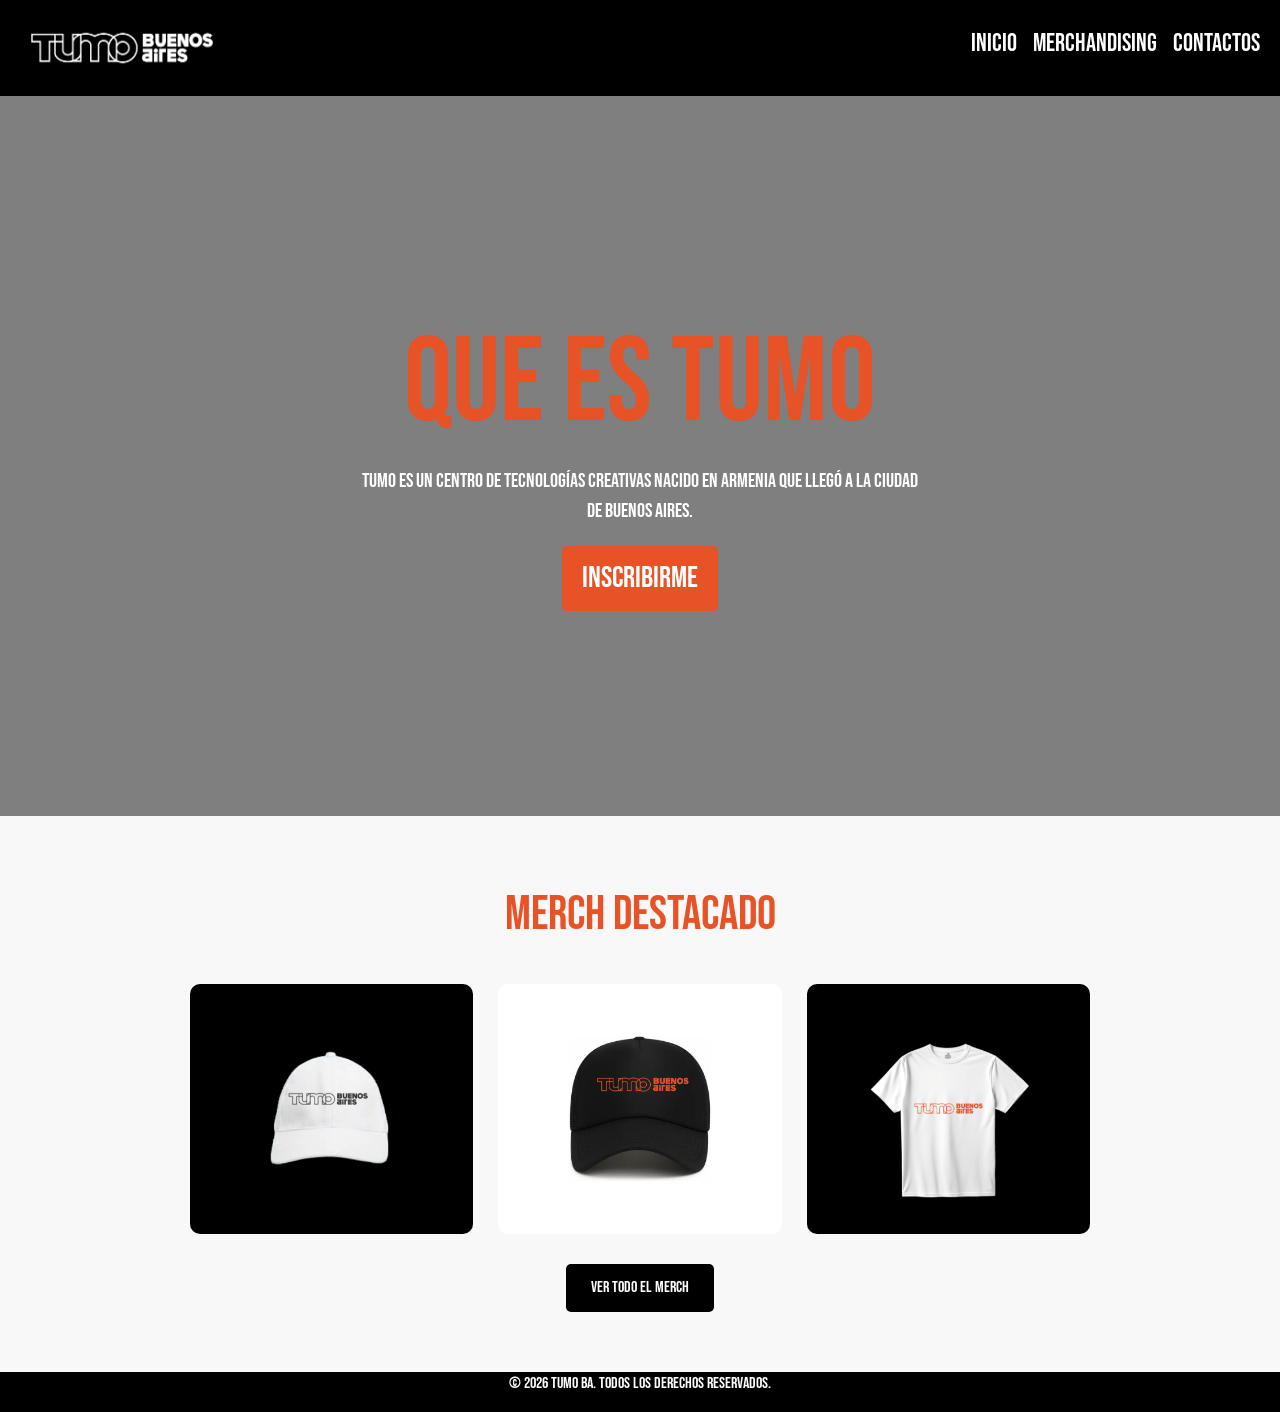
==== index.html @ f2e5f0f2 "Add files via upload" ====
<!DOCTYPE html>
<html lang="en">

<head>
  <meta charset="UTF-8">
  <meta http-equiv="X-UA-Compatible" content="IE=edge">
  <meta name="viewport" content="width=device-width, initial-scale=1.0">
  <meta name="description"
    content="Tienda de ropa oversize de alta calidad. Descubre nuestras colecciones de remeras, buzos y pantalones oversize para hombres y mujeres.">
  <link href="https://cdn.jsdelivr.net/npm/bootstrap@5.3.2/dist/css/bootstrap.min.css" rel="stylesheet"
    integrity="sha384-T3c6CoIi6uLrA9TneNEoa7RxnatzjcDSCmG1MXxSR1GAsXEV/Dwwykc2MPK8M2HN" crossorigin="anonymous">
  <link rel="stylesheet" href="css/styles.css">
  <link rel="icon" href="img/logos/logo.png" type="image/x-icon">

  <title>Spacious Indumentaria - Ropa Oversize de Moda</title>


</head>

<body>
  
    <header>
      <!--Nabvar-->
      <nav class="navbar navbar-expand-lg nav-bar">
        <div class="container-fluid">
          <a class="navbar-brand" href="index.html"><img class="logo_navbar" src="img/logos/logo-tumo-blanco@2x.png"
              alt="Logo de la marca"></a>
          <button class="navbar-toggler fondo-toggler" type="button" data-bs-toggle="collapse"
            data-bs-target="#navbarNav" aria-controls="navbarNav" aria-expanded="false" aria-label="Toggle navigation">
            <span class="navbar-toggler-icon"></span>
          </button>
          <div class="collapse navbar-collapse" id="navbarNav">
            <ul class="navbar-nav me-auto mb-2 lg-0  ml-auto justify-content-end w-100 text-end">

              <li class="nav-item">
                <a class="nav-link" href="index.html">Inicio</a>
              </li>
              <li class="nav-item">
                <a class="nav-link" href="pages/catalogo.html">Merchandising</a>
              </li>
              <li class="nav-item">
                <a class="nav-link" href="pages/contactos.html">Contactos</a>
              </li>
            </ul>
          </div>
        </div>
      </nav>
    </header>
<main>
    <!--Seccion de carrousell-->
    
    <section id="carrousell_inicio" class="d-flex justify-content-center">
  <div class="fondo">
    <div class="call_to_action">
      <h1>Que es tumo</h1>
      <p class="tumo_inicio">
        Tumo es un centro de tecnologías creativas nacido en Armenia que llegó a la ciudad de Buenos Aires.
      </p>
      <a href="./pages/contactos.html">Inscribirme</a>
    </div>
  </div>
</section>
<section id="merch_preview">
  <h2 class="preview_title">MERCH DESTACADO</h2>

  <div class="preview_grid">

    <article class="preview_card">
      <img src="./img/merch/gorra blanca logo negro.png" alt="Pantalón cargo">
     
    </article>

    <article class="preview_card">
      <img src="./img/merch/gorra negra naranja.png" alt="Remera mushroom">
      
    </article>

    <article class="preview_card">
      <img src="./img/merch/remera blanca logo naranja.png" alt="Buzo peace">
      
    </article>

  </div>

  <a href="pages/catalogo.html" class="ver_todo">Ver todo el merch</a>
</section>
  

  </main>
  <footer>
    <p>&copy; 2026 TUMO BA. Todos los derechos reservados.</p>
  </footer>

  <script src="https://cdn.jsdelivr.net/npm/@popperjs/core@2.11.8/dist/umd/popper.min.js"
    integrity="sha384-I7E8VVD/ismYTF4hNIPjVp/Zjvgyol6VFvRkX/vR+Vc4jQkC+hVqc2pM8ODewa9r"
    crossorigin="anonymous"></script>
  <script src="https://cdn.jsdelivr.net/npm/bootstrap@5.3.2/dist/js/bootstrap.min.js"
    integrity="sha384-BBtl+eGJRgqQAUMxJ7pMwbEyER4l1g+O15P+16Ep7Q9Q+zqX6gSbd85u4mG4QzX+"
    crossorigin="anonymous"></script>


</body>

</html>
---- css/styles.css ----
@charset "UTF-8";
@import url("https://fonts.googleapis.com/css2?family=Bebas+Neue&display=swap");

/* Estilos generales */
* {
  font-family: "Bebas Neue", sans-serif;
  padding: 0;
  margin: 0;
}

body {
  margin: 0;
  padding: 0;
  background-color: white;
  display: flex;
  flex-direction: column;
  min-height: 100vh;
}

h1 {
  text-align: center;
  color: #E75227;
  margin-top: 10px;
  font-size: 120px;
}
h2{
  text-align: center;
  color:#E75227;
  margin-top: 10px;
  font-size: 70px;
}

h5 {
  color: #333;
}

span {
  color: #E75227;;
}

/* Header y Navbar */
header {
  background-color: black;
}
.navbar
.nav-bar .navbar-nav .nav-item {
  margin-left: 20px;
  margin-top: 10px;
}

.nav-bar .navbar-nav .nav-item .nav-link {
  text-decoration: none;
  color: white;
  font-size:25px;
}

.nav-bar .navbar-nav .nav-item .nav-link:hover {
  color: #E75227
}

.logo_navbar {
 
  height: 70px;
  width: 220px;
  border-radius: 50%;
}

.logo_navbar:hover {
  transform: scale(1.1); /* Corregido: scale(1, 0) desaparecería el elemento */
}

#carrousell_inicio {
  width: 100%;
}

.fondo {
  width: 100%;
  min-height: 80vh;

  /* Imagen de fondo */
  background-image: url("../img/inicio/2025-09-02 TUMO_ Emanuel Zerbos_DSC05479.jpg");
  background-size: cover;
  background-position: center;
  background-repeat: no-repeat;

  /* Centramos contenido */
  display: flex;
  justify-content: center;
  align-items: center;

  /* Overlay oscuro */
  position: relative;
}

.fondo::before {
  content: "";
  position: absolute;
  inset: 0;

  /* 🔥 filtro oscuro translúcido */
  background: rgba(0, 0, 0, 0.5);

  /* importante */
  z-index: 1;
}

.call_to_action {
  position: relative;
  z-index: 2; /* para que quede arriba del overlay */

  color: white;
  text-align: center;
  max-width: 600px;
  padding: 20px;
}

.call_to_action h1 {
  font-size: 120px;
  
  margin-bottom: 10px;
}

.call_to_action p {
  
  margin-bottom: 20px;
  font-size: 20px;
}

.call_to_action a {
  background-color: #E75227;
  color: white;
  font-size: 30px;
  padding: 10px 20px;
  text-decoration: none;
  border-radius: 5px;
}
.call_to_action a {
  display: inline-block;
  transition: transform 0.3s ease;
}

.call_to_action a:hover {
  transform: scale(1.1);
}
.fondo-toggler {
  background-color: white;
  color: white;
}
/* =========================
   MERCH PREVIEW (HOME)
========================= */

#merch_preview {
  padding: 60px 20px;
  background: #f8f8f8;
  text-align: center;
}

.preview_title {
  font-size: clamp(2rem, 4vw, 3rem);
  color: #E75227;
  margin-bottom: 40px;
}

/* GRID */
.preview_grid {
  display: grid;
  grid-template-columns: repeat(auto-fit, minmax(220px, 1fr));
  gap: 25px;
  max-width: 900px;
  margin: auto;
}

/* CARD */
.preview_card {
  background: white;
  border-radius: 10px;
  overflow: hidden;
  transition: all 0.3s ease;
  cursor: pointer;
}

.preview_card img {
  width: 100%;
  height: 250px;
  object-fit: cover;
}

.preview_card p {
  padding: 10px;
  font-size: 1.2rem;
  color: #E75227;
}

/* HOVER */
.preview_card:hover {
  transform: translateY(-8px) scale(1.03);
  box-shadow: 0 10px 25px rgba(0,0,0,0.2);
}

/* BOTÓN VER TODO */
.ver_todo {
  display: inline-block;
  margin-top: 30px;
  padding: 12px 25px;
  background: black;
  color: white;
  text-decoration: none;
  border-radius: 5px;
  transition: all 0.3s ease;
}

.ver_todo:hover {
  background: #E75227;
  transform: scale(1.05);
}

/* Footer */
footer {
  display: flex;
  flex-direction: row;
  align-items: center;
  justify-content: center;
  text-align: center;
  background-color: black;
  color: white;
  margin-top: auto;
}

/* Carrusel de inicio */
.carrousell_inicio {
  margin-bottom: 30px;
  border-radius: 10px;
}

.carrousell_inicio img {
  display: flex;
  justify-content: center;
  align-items: center;
  border-radius: 5px;
}

.carousel-item {
  position: relative;
  display: none;
  float: left;
  width: 100%;
  margin-right: -100%;
  backface-visibility: hidden;
}

/* Destacados */
.container_destacados {
  display: flex;
  flex-direction: row;
  align-items: center;
  justify-content: center;
}

.container_destacados img {
  width: 80%;
  margin-bottom: 10px;
  margin-left: 25px;
  border-radius: 3px;
}

.container_destacados img:hover {
  transform: scale(1.1);
}

/* =========================
   CONTACTO MODERNO
========================= */

#contacto {
  padding: 80px 20px;
  background: #111;
  color: white;
}

.contacto_title {
  text-align: center;
  font-size: clamp(2.5rem, 5vw, 4rem);
  color: #E75227;
  margin-bottom: 50px;
}

/* LAYOUT */
.contacto_container {
  display: grid;
  grid-template-columns: repeat(auto-fit, minmax(300px, 1fr));
  gap: 40px;
  max-width: 1100px;
  margin: auto;
}

/* INFO */
.contacto_info h2 {
  font-size: 2rem;
  margin-bottom: 15px;
}

.contacto_info p {
  margin-bottom: 20px;
  color: #ccc;
}

.contacto_items p {
  margin: 10px 0;
  font-size: 1rem;
}

/* FORM */
.contacto_form {
  display: flex;
  flex-direction: column;
  gap: 15px;
}

/* INPUTS */
.contacto_form input,
.contacto_form textarea {
  background: transparent;
  border: 1px solid #444;
  padding: 12px;
  color: white;
  border-radius: 5px;
  font-size: 1rem;
  transition: all 0.3s ease;
}

/* FOCUS */
.contacto_form input:focus,
.contacto_form textarea:focus {
  outline: none;
  border-color: #E75227;
  box-shadow: 0 0 10px rgba(231, 82, 39, 0.3);
}

/* BOTÓN */
.contacto_form button {
  background: #E75227;
  color: white;
  border: none;
  padding: 12px;
  border-radius: 5px;
  font-size: 1.1rem;
  cursor: pointer;
  transition: all 0.3s ease;
}

/* HOVER */
.contacto_form button:hover {
  transform: scale(1.05);
  box-shadow: 0 10px 20px rgba(0,0,0,0.3);
}
.mapa {
  margin-top: 20px;
  border-radius: 10px;
  overflow: hidden;
}

.mapa {
  margin-top: 20px;
  border-radius: 10px;
  overflow: hidden;
}

.mapa iframe {
  width: 100%;
  height: 250px;
  border: 0;
 
}

.inscripcion {
  display: inline-block;
  margin-top: 15px;
  padding: 12px 25px;

  background: #E75227;
  color: white;
  text-decoration: none;
  font-size: 1.1rem;

  border-radius: 6px;
  transition: all 0.3s ease;
}

/* 🔥 Hover pro */
.inscripcion:hover {
  background: #ff6a3d;
  transform: scale(1.05);
  box-shadow: 0 10px 20px rgba(0,0,0,0.3);
}
/* =========================
   RESPONSIVE
========================= */

@media (max-width: 768px) {
  #contacto {
    padding: 60px 15px;
  }
}
/* Sección de Envío */
.envio {
  text-align: center;
  background: linear-gradient(to right, #000, #333);
  border-radius: 5px;
  margin-bottom: 50px;
  margin: 10px;
}

.envio h3 {
  background: #333;
  color: #fff;
  text-align: center;
  padding: 5px;
  margin-top: 10px;
}

.envio p {
  text-align: center;
  color: white;
}

.envio iframe {
  width: 100%;
  max-width: 200px;
  height: 200px;
  border: 0;
  margin: 0 auto;
  margin-bottom: 45px;
}

.envio button {
  background-color: #fff;
  color: black;
  border: none;
  padding: 10px 20px;
  margin-top: 10px;
  font-size: 1rem;
  cursor: pointer;
  border-radius: 5px;
  transition: background-color 0.3s ease;
}

.envio button:hover {
  background-color: rgb(247, 255, 136);
}

/* Cuadro de Información (Nosotros) */
.cuadro {
  padding: 5%;
  border: 1px solid #333;
  border-radius: 5px;
  margin: 20px;
  color: #fff;
}

.cuadro .info .nuestra_marca,
.cuadro .info .sobre_nosotros,
.cuadro .info .nuestra_vision,
.cuadro .info .nuestro_compromiso {
  border: 1px solid black;
}

.cuadro p {
  color: black;
  margin-top: 10px;
}

/* =========================
   MERCH MODERNO
========================= */

#merch {
  padding: 60px 20px;
  background: #f8f8f8;
}

.merch_title {
  text-align: center;
  font-size: clamp(2.5rem, 5vw, 4rem);
  margin-bottom: 40px;
  color: #E75227;
}

/* GRID MODERNO */
.merch_grid {
  display: grid;
  grid-template-columns: repeat(4, 1fr); /* 🔥 4 por fila */
  gap: 30px;
  max-width: 1200px;
  margin: 0 auto; /* centra el contenedor */
}
/* CARD */
.product_card {
  background: white;
  border-radius: 15px;
  overflow: hidden;
  transition: transform 0.3s ease, box-shadow 0.3s ease;
  cursor: pointer;
}

/* IMG */
.product_card img {
  width: 100%;
  height: 300px;
  object-fit: cover;
}

/* INFO */
.product_info {
  padding: 15px;
  text-align: center;
}

.product_info h2 {
  margin-bottom: 10px;
  font-size: 1.5rem;
  color: #E75227;
}


.product_info button {
  padding: 10px 20px;
  border: none;
  background: black;
  color: white;
  cursor: pointer;
  border-radius: 5px;
  transition: all 0.3s ease;
  font-size: 1rem;
}


.product_card:hover {
  transform: translateY(-10px) scale(1.03);
  box-shadow: 0 15px 30px rgba(0,0,0,0.2);
}

.product_card:hover button {
  background: #E75227;
}


@media (max-width: 768px) {
  .product_card img {
    height: 250px;
  }
}

@media (max-width: 480px) {
  #merch {
    padding: 40px 10px;
  }

  .product_card img {
    height: 220px;
  }
}

/* MEDIA QUERIES RESPONSIVE */

@media (max-width: 1199px) {
  .container_destacados img {
    width: 97%;
    padding: 5px;
  }
  .container_destacados img:active {
    transform: scale(1.1);
  }
}

@media (max-width: 992px) {
  .container_destacados img {
    width: 80%;
    padding: 5px;
  }
  .container_destacados img:active {
    transform: scale(1.1);
  }
}

@media (max-width: 767px) {
  .nav-list {
    list-style: none;
    margin-left: 1px;
    padding: 0;
    display: flex;
  }
  
  .nav-list li {
    margin-left: 8px;
  }
  
  .nav-list a {
    text-decoration: none;
    color: white;
  }
  
  .nav-list a:hover {
    color: rgb(247, 255, 136);
  }
  
  .carrousel_inicio {
    width: 60%;
  }

  .container_destacados img {
    width: 80%;
    padding: 5px;
  }

  .catalogo_remeras, .catalogo_buzos {
    position: relative;
    display: flex;
    flex-direction: column;
    justify-content: center;
    align-items: center;
    gap: 10px;
    right: 1px;
    padding: 0;
  }

  .catalogo_remeras > div {
    background-color: #333;
    border-radius: 10px;
    padding: 10px;
    margin: 5px;
    margin-left: 5px;
  }

  .catalogo_buzos > div {
    background-color: #333;
    border-radius: 10px;
    padding: 10px;
    margin: 10px;
    margin-left: 18px;
    width: 300px;
    height: 330px;
    display: flex;
    flex-direction: column;
    align-items: center;
  }

  .catalogo_pantalones > div {
    background-color: #333;
    border-radius: 10px;
    padding: 30px;
    margin: 1px;
    margin-left: 18px;
  }
}

@media (max-width: 471px) {
  .carrousel_inicio, .destacados_title {
    display: none;
  }

  .container_destacados {
    display: flex;
    flex-direction: row;
    justify-content: center;
    align-items: center;
    position: relative;
    right: 10px;
  }

  .catalogo_buzos, .catalogo_remeras {
    display: flex;
    flex-direction: row;
    align-items: center;
    justify-content: center;
    position: relative;
    right: 30px;
  }

  .catalogo_pantalones {
    display: flex;
    flex-direction: row;
    align-items: center;
    justify-content: center;
    position: relative;
    right: 2px;
  }
}
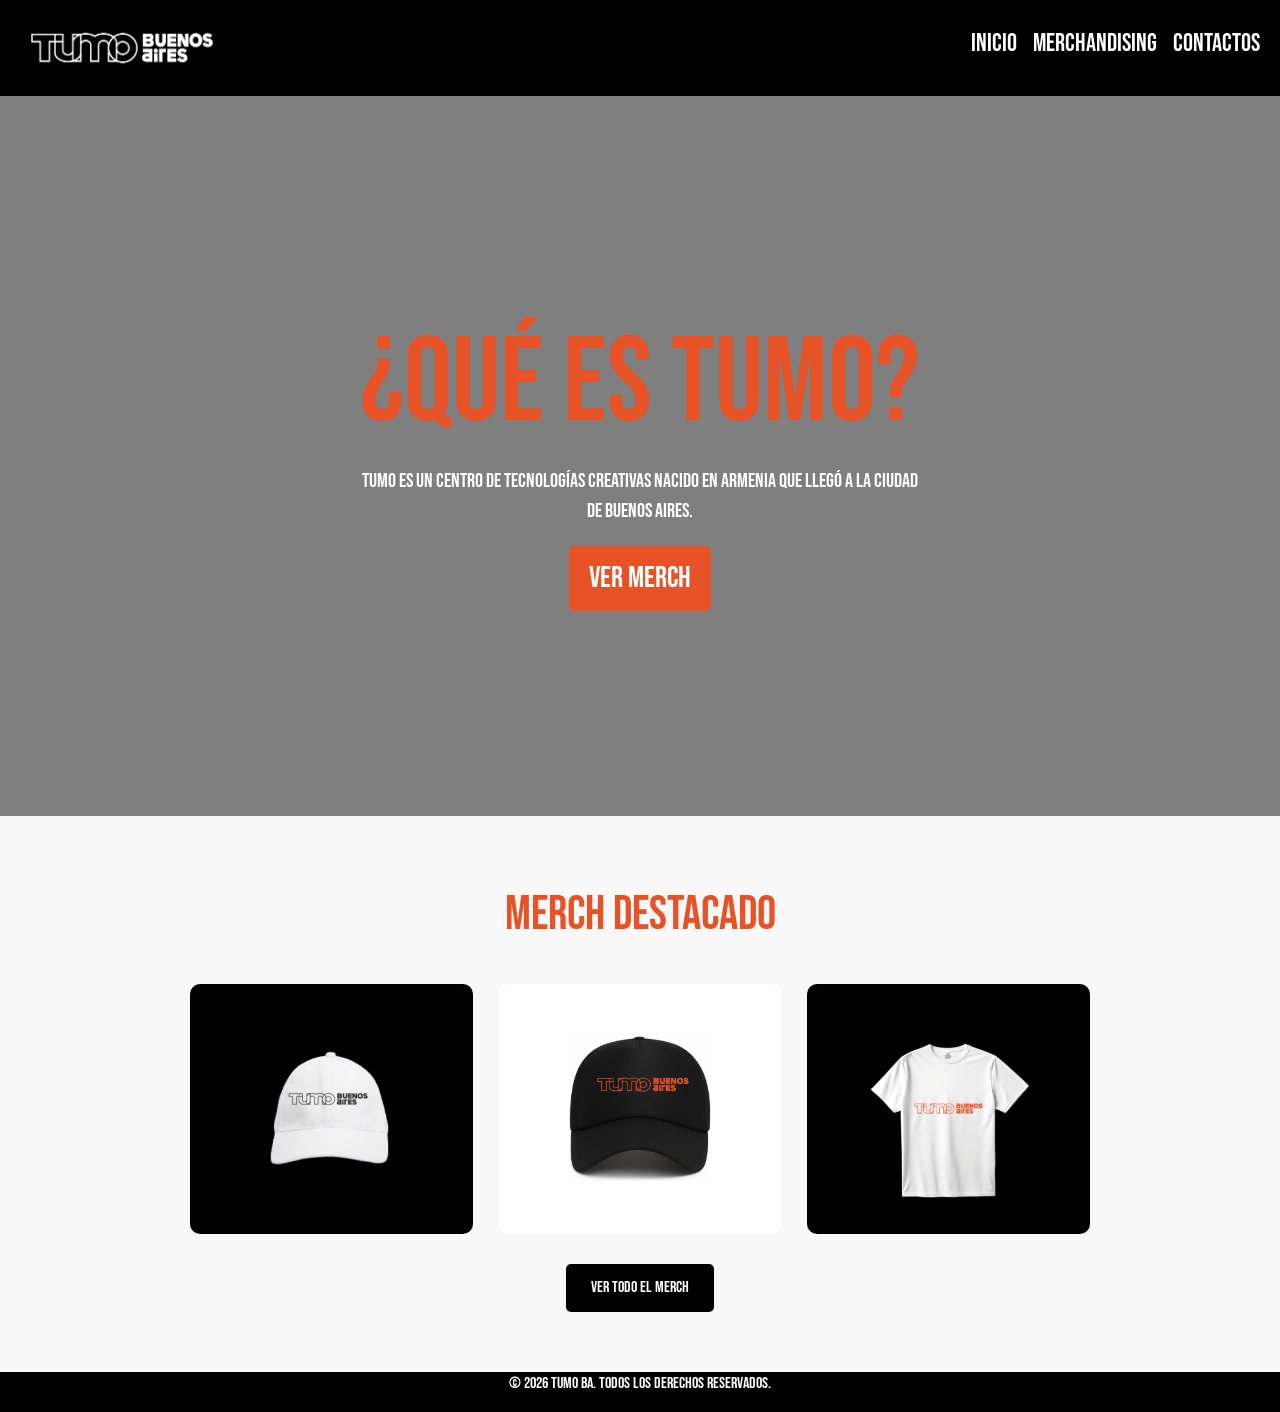
==== commit 2a7157bc: "Cambios en el inicio" ====
--- a/index.html
+++ b/index.html
@@ -7,98 +7,96 @@
   <meta name="viewport" content="width=device-width, initial-scale=1.0">
   <meta name="description"
     content="Tienda de ropa oversize de alta calidad. Descubre nuestras colecciones de remeras, buzos y pantalones oversize para hombres y mujeres.">
-  <link href="https://cdn.jsdelivr.net/npm/bootstrap@5.3.2/dist/css/bootstrap.min.css" rel="stylesheet"
-    integrity="sha384-T3c6CoIi6uLrA9TneNEoa7RxnatzjcDSCmG1MXxSR1GAsXEV/Dwwykc2MPK8M2HN" crossorigin="anonymous">
+
+  <link href="https://cdn.jsdelivr.net/npm/bootstrap@5.3.2/dist/css/bootstrap.min.css" rel="stylesheet">
   <link rel="stylesheet" href="css/styles.css">
+  <link rel="stylesheet" href="css/loader.css">
   <link rel="icon" href="img/logos/logo.png" type="image/x-icon">
 
   <title>Spacious Indumentaria - Ropa Oversize de Moda</title>
-
-
 </head>
 
 <body>
-  
-    <header>
-      <!--Nabvar-->
-      <nav class="navbar navbar-expand-lg nav-bar">
-        <div class="container-fluid">
-          <a class="navbar-brand" href="index.html"><img class="logo_navbar" src="img/logos/logo-tumo-blanco@2x.png"
-              alt="Logo de la marca"></a>
-          <button class="navbar-toggler fondo-toggler" type="button" data-bs-toggle="collapse"
-            data-bs-target="#navbarNav" aria-controls="navbarNav" aria-expanded="false" aria-label="Toggle navigation">
-            <span class="navbar-toggler-icon"></span>
-          </button>
-          <div class="collapse navbar-collapse" id="navbarNav">
-            <ul class="navbar-nav me-auto mb-2 lg-0  ml-auto justify-content-end w-100 text-end">
 
-              <li class="nav-item">
-                <a class="nav-link" href="index.html">Inicio</a>
-              </li>
-              <li class="nav-item">
-                <a class="nav-link" href="pages/catalogo.html">Merchandising</a>
-              </li>
-              <li class="nav-item">
-                <a class="nav-link" href="pages/contactos.html">Contactos</a>
-              </li>
-            </ul>
-          </div>
+  <header>
+    <nav class="navbar navbar-expand-lg nav-bar">
+      <div class="container-fluid">
+        <a class="navbar-brand" href="index.html">
+          <img class="logo_navbar" src="img/logos/logo-tumo-blanco@2x.png" alt="Logo de la marca">
+        </a>
+
+        <button class="navbar-toggler fondo-toggler" type="button" data-bs-toggle="collapse"
+          data-bs-target="#navbarNav">
+          <span class="navbar-toggler-icon"></span>
+        </button>
+
+        <div class="collapse navbar-collapse" id="navbarNav">
+          <ul class="navbar-nav me-auto mb-2 lg-0 ml-auto justify-content-end w-100 text-end">
+
+            <li class="nav-item">
+              <a class="nav-link" href="index.html">Inicio</a>
+            </li>
+
+            <li class="nav-item">
+              <a class="nav-link" href="pages/catalogo.html">Merchandising</a>
+            </li>
+
+            <li class="nav-item">
+              <a class="nav-link" href="pages/contactos.html">Contactos</a>
+            </li>
+
+          </ul>
         </div>
-      </nav>
-    </header>
-<main>
-    <!--Seccion de carrousell-->
-    
+      </div>
+    </nav>
+  </header>
+
+  <main>
+
+    <!-- CALL TO ACTION -->
     <section id="carrousell_inicio" class="d-flex justify-content-center">
-  <div class="fondo">
-    <div class="call_to_action">
-      <h1>Que es tumo</h1>
-      <p class="tumo_inicio">
-        Tumo es un centro de tecnologías creativas nacido en Armenia que llegó a la ciudad de Buenos Aires.
-      </p>
-      <a href="./pages/contactos.html">Inscribirme</a>
-    </div>
-  </div>
-</section>
-<section id="merch_preview">
-  <h2 class="preview_title">MERCH DESTACADO</h2>
+      <div class="fondo">
+        <div class="call_to_action">
+          <h1>¿Qué es TUMO?</h1>
+          <p class="tumo_inicio">
+            Tumo es un centro de tecnologías creativas nacido en Armenia que llegó a la ciudad de Buenos Aires.
+          </p>
+          <a href="./pages/catalogo.html">Ver Merch</a>
+        </div>
+      </div>
+    </section>
 
-  <div class="preview_grid">
+    <!-- MERCH DESTACADO -->
+    <section id="merch_preview">
+      <h2 class="preview_title">MERCH DESTACADO</h2>
 
-    <article class="preview_card">
-      <img src="./img/merch/gorra blanca logo negro.png" alt="Pantalón cargo">
-     
-    </article>
+      <div class="preview_grid">
 
-    <article class="preview_card">
-      <img src="./img/merch/gorra negra naranja.png" alt="Remera mushroom">
-      
-    </article>
+        <article class="preview_card">
+          <img src="./img/merch/gorra blanca logo negro.png" alt="Gorra blanca">
+        </article>
 
-    <article class="preview_card">
-      <img src="./img/merch/remera blanca logo naranja.png" alt="Buzo peace">
-      
-    </article>
+        <article class="preview_card">
+          <img src="./img/merch/gorra negra naranja.png" alt="Gorra negra">
+        </article>
 
-  </div>
+        <article class="preview_card">
+          <img src="./img/merch/remera blanca logo naranja.png" alt="Remera blanca">
+        </article>
 
-  <a href="pages/catalogo.html" class="ver_todo">Ver todo el merch</a>
-</section>
-  
+      </div>
+
+      <a href="pages/catalogo.html" class="ver_todo">Ver todo el merch</a>
+    </section>
 
   </main>
+
   <footer>
     <p>&copy; 2026 TUMO BA. Todos los derechos reservados.</p>
   </footer>
 
-  <script src="https://cdn.jsdelivr.net/npm/@popperjs/core@2.11.8/dist/umd/popper.min.js"
-    integrity="sha384-I7E8VVD/ismYTF4hNIPjVp/Zjvgyol6VFvRkX/vR+Vc4jQkC+hVqc2pM8ODewa9r"
-    crossorigin="anonymous"></script>
-  <script src="https://cdn.jsdelivr.net/npm/bootstrap@5.3.2/dist/js/bootstrap.min.js"
-    integrity="sha384-BBtl+eGJRgqQAUMxJ7pMwbEyER4l1g+O15P+16Ep7Q9Q+zqX6gSbd85u4mG4QzX+"
-    crossorigin="anonymous"></script>
-
+  <script src="https://cdn.jsdelivr.net/npm/bootstrap@5.3.2/dist/js/bootstrap.min.js"></script>
+  <script src="js/index.js"></script>
 
 </body>
-
 </html>
--- a/css/styles.css
+++ b/css/styles.css
@@ -392,6 +392,24 @@
   background: #ff6a3d;
   transform: scale(1.05);
   box-shadow: 0 10px 20px rgba(0,0,0,0.3);
+}
+
+.popup-container {
+    position: fixed;
+    right: -250px;
+    bottom: 50%;
+    transform: translateX(50%);
+    background: white;
+    color: #ff6a3d;
+    padding: 20px;
+    transition: right 0.5s ease-in-out;
+    z-index: 1000;
+    border: #ccc solid 1px;
+    border-radius: 10px;
+}
+
+.popup-container.active {
+    right: 100px;
 }
 /* =========================
    RESPONSIVE
@@ -583,7 +601,7 @@
   }
 }
 
-@media (max-width: 767px) {
+@media (max-width: 768px) {
   .nav-list {
     list-style: none;
     margin-left: 1px;
@@ -652,6 +670,10 @@
     margin: 1px;
     margin-left: 18px;
   }
+
+  .merch_grid {
+    grid-template-columns: repeat(2, 1fr); /* 🔥 2 por fila */
+  }
 }
 
 @media (max-width: 471px) {
@@ -685,4 +707,8 @@
     position: relative;
     right: 2px;
   }
+
+  .merch_grid {
+    grid-template-columns: repeat(1, 1fr); /* 🔥 1 por fila */
+  }
 }
--- a/css/loader.css
+++ b/css/loader.css
@@ -0,0 +1,39 @@
+.lds-ring {
+    display: none;
+    place-items: center;
+    position: fixed;
+    width: 100vw;
+    min-height: 100dvh;
+    background: linear-gradient(rgba(0, 0, 0, 0.7), rgba(0, 0, 0, 0.7));
+    z-index: 1000;
+  }
+  .lds-ring div {
+    box-sizing: border-box;
+    display: block;
+    position: absolute;
+    top: 50%;
+    width: 64px;
+    height: 64px;
+    margin: 8px;
+    border: 8px solid rgb(52, 52, 81);
+    border-radius: 50%;
+    animation: lds-ring 1.2s cubic-bezier(0.5, 0, 0.5, 1) infinite;
+    border-color: rgb(52, 52, 81) transparent transparent transparent;
+  }
+  .lds-ring div:nth-child(1) {
+    animation-delay: -0.45s;
+  }
+  .lds-ring div:nth-child(2) {
+    animation-delay: -0.3s;
+  }
+  .lds-ring div:nth-child(3) {
+    animation-delay: -0.15s;
+  }
+  @keyframes lds-ring {
+    0% {
+      transform: rotate(0deg);
+    }
+    100% {
+      transform: rotate(360deg);
+    }
+  }
